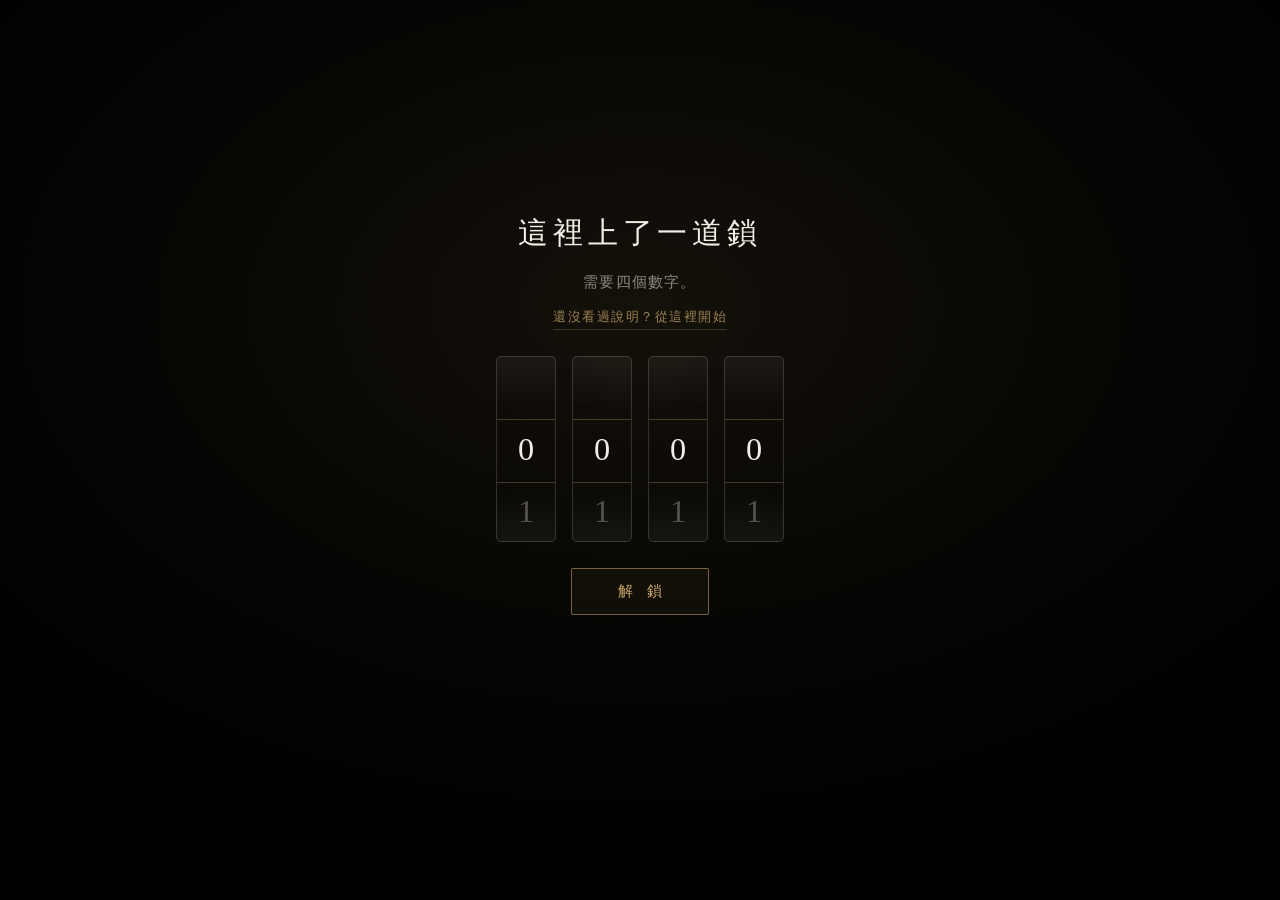
==== story.html @ 36394cac "喜餅 QR code 解謎網頁 密碼鎖、正片與 360° 影片。正片內容以密碼加密（PBKDF2 + AES-GCM）， 原始內容不在 repo 內。  Co-Authored-By: Claude " ====
<!DOCTYPE html>
<html lang="zh-Hant">
<head>
<meta charset="utf-8">
<meta name="viewport" content="width=device-width, initial-scale=1, viewport-fit=cover, maximum-scale=1, user-scalable=no">
<meta name="theme-color" content="#000000">
<meta name="robots" content="noindex, nofollow">
<title>· · · ·</title>
<link rel="icon" href="data:image/svg+xml,%3Csvg xmlns='http://www.w3.org/2000/svg' viewBox='0 0 32 32'%3E%3Ccircle cx='16' cy='16' r='7' fill='%23c9a86a'/%3E%3C/svg%3E">
<link rel="stylesheet" href="assets/css/base.css">
<link rel="stylesheet" href="assets/css/story.css">
</head>
<body>

<div id="stage">

  <!-- 1. 載入 + 輕觸開始 -->
  <section class="scene" id="gate">
    <p id="loading"></p>
    <div id="loadbar"><i></i></div>
    <button id="start"></button>
  </section>

  <!-- 2. 字卡（開場與過場共用） -->
  <section class="scene" id="cards">
    <p id="card-line"></p>
  </section>

  <!-- 3. 十二張圖 -->
  <section class="scene" id="slides">
    <div class="slide-layer" id="layerA"><div class="bg"></div><div class="fg"></div></div>
    <div class="slide-layer" id="layerB"><div class="bg"></div><div class="fg"></div></div>
    <div id="tap-hint"></div>
    <div id="slide-progress"><i></i></div>
  </section>

  <!-- 4. 影片（可能不只一段） -->
  <section class="scene" id="videoScene">
    <canvas id="pano"></canvas>
    <video id="vid" playsinline webkit-playsinline preload="none" crossorigin="anonymous"></video>
    <div id="captions"><p id="caption"></p></div>
    <div id="drag-hint"></div>
    <button id="gyro-btn" class="hidden">體感環顧</button>
    <div id="clip-progress"></div>
  </section>

  <!-- 5. 結尾 -->
  <section class="scene" id="ending">
    <div id="ending-glow" aria-hidden="true">
      <i class="bloom"></i>
      <canvas id="fireflies"></canvas>
    </div>
    <p class="end-eyebrow" id="end-eyebrow"></p>
    <h1 class="end-names" id="end-names"></h1>
    <p class="end-date" id="end-date"></p>
    <div class="end-rule"></div>
    <p class="end-closing" id="end-closing"></p>
    <div class="end-actions">
      <a class="btn-primary" id="end-guestbook" target="_blank" rel="noopener"></a>
      <button class="btn-ghost" id="end-replay"></button>
    </div>
  </section>

</div>

<button id="skip"></button>
<div id="curtain"></div>
<div id="egg-overlay" aria-hidden="true"></div>

<script src="assets/js/config.js"></script>
<script src="assets/js/sealed.js"></script>
<script src="assets/js/unseal.js"></script>
<script src="assets/js/pano.js"></script>
<script src="assets/js/story.js"></script>
</body>
</html>
---- assets/css/base.css ----
/* 共用基礎樣式：黑底、無捲動、電影感字體 */

:root {
  --ink: #f2ede6;
  --ink-dim: rgba(242, 237, 230, 0.55);
  --ink-faint: rgba(242, 237, 230, 0.28);
  --bg: #000;
  --gold: #c9a86a;
  --danger: #d9534f;
  --serif: "Noto Serif TC", "Songti TC", "STSong", "PMingLiU", "MingLiU",
           "Source Han Serif TC", Georgia, "Times New Roman", serif;
  --sans: "Noto Sans TC", "PingFang TC", "Microsoft JhengHei",
          -apple-system, BlinkMacSystemFont, "Segoe UI", sans-serif;
  --vh: 1vh; /* 由 JS 覆寫，處理行動瀏覽器網址列高度問題 */
}

* { box-sizing: border-box; }

html, body {
  margin: 0;
  padding: 0;
  height: 100%;
  background: var(--bg);
  color: var(--ink);
  font-family: var(--serif);
  overflow: hidden;
  overscroll-behavior: none;
  -webkit-font-smoothing: antialiased;
  -webkit-tap-highlight-color: transparent;
  text-rendering: optimizeLegibility;
}

body {
  height: calc(var(--vh, 1vh) * 100);
  user-select: none;
  -webkit-user-select: none;
}

button {
  font-family: inherit;
  color: inherit;
  background: none;
  border: none;
  cursor: pointer;
  padding: 0;
}

a { color: inherit; }

.hidden { display: none !important; }

/* 淡入淡出的通用工具 */
.fade { opacity: 0; transition: opacity 600ms ease; }
.fade.in { opacity: 1; }

/* 一層永遠蓋在最上面的黑幕，用來做場景之間的切換 */
#curtain {
  position: fixed;
  inset: 0;
  background: #000;
  opacity: 0;
  pointer-events: none;
  transition: opacity 700ms ease;
  z-index: 900;
}
#curtain.on { opacity: 1; }

@media (prefers-reduced-motion: reduce) {
  /* 結尾卡的螢火是 canvas 畫的，不受這條影響，它自己會看這個設定改成只閃不飄 */
  * { animation-duration: 0.01ms !important; transition-duration: 120ms !important; }
}
---- assets/css/story.css ----
/* 正片：開場字卡 → 十二張圖 → 過場 → 360 影片 → 結尾卡 */

#stage {
  position: fixed;
  inset: 0;
  overflow: hidden;
}

.scene {
  position: absolute;
  inset: 0;
  display: flex;
  align-items: center;
  justify-content: center;
  opacity: 0;
  visibility: hidden;
  transition: opacity 800ms ease, visibility 0s linear 800ms;
}
.scene.on {
  opacity: 1;
  visibility: visible;
  transition: opacity 800ms ease, visibility 0s;
}

/* ─────────────────────────────  進場（載入 + 輕觸開始） */
#gate {
  flex-direction: column;
  gap: 26px;
  padding: 24px;
  text-align: center;
}

#loading {
  font-size: 13px;
  letter-spacing: 0.34em;
  text-indent: 0.34em;
  color: var(--ink-faint);
  margin: 0;
}

#loadbar {
  width: min(180px, 50vw);
  height: 1px;
  background: rgba(242, 237, 230, 0.12);
  position: relative;
  overflow: hidden;
}
#loadbar i {
  position: absolute;
  inset: 0 100% 0 0;
  background: var(--gold);
  transition: right 400ms ease;
}

#start {
  font-size: clamp(15px, 4.4vw, 17px);
  letter-spacing: 0.4em;
  text-indent: 0.4em;
  color: var(--ink);
  padding: 16px 34px;
  border: 1px solid rgba(242, 237, 230, 0.22);
  border-radius: 2px;
  opacity: 0;
  transform: translateY(6px);
  transition: opacity 900ms ease, transform 900ms ease, background 300ms ease;
  pointer-events: none;
}
#start.ready {
  opacity: 1;
  transform: none;
  pointer-events: auto;
  animation: breathe 3.6s ease-in-out 1.2s infinite;
}
#start:hover { background: rgba(255, 255, 255, 0.05); }
@keyframes breathe {
  0%, 100% { box-shadow: 0 0 0 0 rgba(201, 168, 106, 0.0); }
  50%      { box-shadow: 0 0 30px 0 rgba(201, 168, 106, 0.18); }
}

/* ─────────────────────────────  字卡 */
#cards { padding: 8vw; }

#card-line {
  margin: 0;
  max-width: 22em;
  white-space: nowrap;     /* 每一行都強制不換行；太長的話由 JS 縮小字級撐開 */
  text-align: center;
  font-size: clamp(19px, 5.6vw, 30px);
  line-height: 2.1;
  letter-spacing: 0.14em;
  opacity: 0;
  filter: blur(6px);
  transform: translateY(8px);
  will-change: opacity, filter, transform;
}
#card-line.in {
  opacity: 1;
  filter: blur(0);
  transform: none;
}

/* ─────────────────────────────  十二張圖 */
.slide-layer {
  position: absolute;
  inset: 0;
  opacity: 0;
  transition: opacity 700ms ease;
}
.slide-layer.on { opacity: 1; }

/* 背後那層是同一張圖放大模糊，填滿螢幕不留死黑邊 */
.slide-layer .bg {
  position: absolute;
  inset: -8%;
  background-size: cover;
  background-position: center;
  filter: blur(28px) brightness(0.34) saturate(0.8);
  transform: scale(1.1);
}
.slide-layer .fg {
  position: absolute;
  inset: 0;
  background-size: contain;
  background-position: center;
  background-repeat: no-repeat;
}
.slide-layer.kb .fg { animation: kenburns linear forwards; }
@keyframes kenburns {
  from { transform: scale(1.0); }
  to   { transform: scale(1.055); }
}

/* 手動翻頁時，整個區域都可以點 */
#slides.on { cursor: pointer; }

#tap-hint {
  position: absolute;
  left: 50%;
  bottom: calc(22px + env(safe-area-inset-bottom));
  transform: translateX(-50%);
  z-index: 500;
  font-family: var(--sans);
  font-size: 12px;
  letter-spacing: 0.22em;
  text-indent: 0.22em;
  color: rgba(255, 255, 255, 0.55);
  text-shadow: 0 1px 10px rgba(0, 0, 0, 0.9);
  white-space: nowrap;
  pointer-events: none;
  opacity: 0;
  transition: opacity 900ms ease;
}
#tap-hint.in { opacity: 1; animation: hintPulse 2.8s ease-in-out infinite; }
#tap-hint::after { content: ' ›'; opacity: 0.6; }
@keyframes hintPulse {
  0%, 100% { opacity: 0.38; }
  50%      { opacity: 0.85; }
}

/* 螢幕最下緣的細進度線 */
#slide-progress {
  position: absolute;
  left: 0;
  right: 0;
  bottom: 0;
  height: 1px;
  background: rgba(255, 255, 255, 0.08);
  z-index: 500;
  pointer-events: none;
  opacity: 0;
  transition: opacity 600ms ease;
}
#slide-progress.in { opacity: 1; }
#slide-progress i {
  display: block;
  height: 100%;
  width: 0;
  background: var(--gold);
  transition: width 600ms cubic-bezier(0.3, 0.9, 0.3, 1);
}

/* ─────────────────────────────  影片 */
#videoScene { background: #000; }

#pano {
  position: absolute;
  inset: 0;
  width: 100%;
  height: 100%;
  display: block;
  touch-action: none;
  cursor: grab;
}
#pano:active { cursor: grabbing; }

/* 全景模式時，真正的 <video> 只是貼圖來源，藏起來但不能 display:none
   （iOS 會停止解碼），所以縮到一個像素。 */
/* 平面模式（或裝置沒有 WebGL 時的退路）：完整顯示不裁切，
   因為 360 影片攤平是 2:1，裁掉就看不懂了 */
#vid {
  position: absolute;
  width: 100%;
  height: 100%;
  object-fit: contain;
  background: #000;
  left: 0;
  top: 0;
}
#videoScene.pano #vid {
  width: 2px;
  height: 2px;
  opacity: 0.01;
  pointer-events: none;
  z-index: -1;
}

/* 影片上的字：在網頁上疊的，不是燒進影片裡 */
#captions {
  position: absolute;
  inset: 0;
  pointer-events: none;
  display: flex;
  justify-content: center;
  padding: 0 8vw calc(14vh + env(safe-area-inset-bottom));
  z-index: 3;
}
#captions.pos-bottom { align-items: flex-end; }
#captions.pos-center { align-items: center; padding-bottom: 8vw; }
#captions.pos-top    { align-items: flex-start; padding: calc(14vh + env(safe-area-inset-top)) 8vw 0; }

#caption {
  margin: 0;
  text-align: center;
  font-size: clamp(17px, 4.8vw, 26px);
  line-height: 1.9;
  letter-spacing: 0.16em;
  text-shadow: 0 2px 24px rgba(0, 0, 0, 0.85), 0 0 6px rgba(0, 0, 0, 0.7);
  opacity: 0;
  filter: blur(5px);
  transition: opacity 900ms ease, filter 900ms ease;
  max-width: 20em;
}
#caption.in { opacity: 1; filter: blur(0); }

#drag-hint {
  position: absolute;
  left: 50%;
  top: calc(12vh + env(safe-area-inset-top));
  transform: translateX(-50%);
  font-family: var(--sans);
  font-size: 12.5px;
  letter-spacing: 0.14em;
  color: rgba(255, 255, 255, 0.8);
  background: rgba(0, 0, 0, 0.35);
  backdrop-filter: blur(6px);
  -webkit-backdrop-filter: blur(6px);
  padding: 9px 16px;
  border-radius: 100px;
  white-space: nowrap;
  opacity: 0;
  transition: opacity 700ms ease;
  pointer-events: none;
  z-index: 4;
}
#drag-hint.in { opacity: 1; }
#drag-hint::before { content: '↔  '; opacity: 0.7; }

/* 影片上的兩顆小藥丸按鈕：體感、開啟聲音 */
.pill-btn {
  position: absolute;
  bottom: calc(14px + env(safe-area-inset-bottom));
  font-family: var(--sans);
  font-size: 12px;
  letter-spacing: 0.1em;
  color: rgba(255, 255, 255, 0.75);
  background: rgba(0, 0, 0, 0.4);
  backdrop-filter: blur(6px);
  -webkit-backdrop-filter: blur(6px);
  border: 1px solid rgba(255, 255, 255, 0.16);
  border-radius: 100px;
  padding: 9px 15px;
  white-space: nowrap;
  z-index: 5;
}
#gyro-btn  { right: calc(14px + env(safe-area-inset-right)); }
#sound-btn { left: calc(14px + env(safe-area-inset-left)); }
#music-btn { left: calc(14px + env(safe-area-inset-left)); }

/* 影片有好幾段時，畫面上緣的分段進度條（像限時動態那種） */
#clip-progress {
  position: absolute;
  left: calc(12px + env(safe-area-inset-left));
  right: calc(12px + env(safe-area-inset-right));
  top: calc(12px + env(safe-area-inset-top));
  display: flex;
  gap: 6px;
  z-index: 6;
  opacity: 0;
  transition: opacity 500ms ease;
  pointer-events: none;
}
#clip-progress.in { opacity: 1; }
#clip-progress i {
  flex: 1;
  height: 2px;
  border-radius: 2px;
  background: rgba(255, 255, 255, 0.28);
  position: relative;
  overflow: hidden;
}
#clip-progress i b {
  display: block;
  position: absolute;
  inset: 0;
  width: 0;
  background: #fff;
  transition: width 120ms linear;
}
#clip-progress i.done b { width: 100% !important; transition: none; }

/* ─────────────────────────────  結尾卡 */
#ending {
  flex-direction: column;
  gap: 22px;
  padding: 40px 24px calc(40px + env(safe-area-inset-bottom));
  text-align: center;
  overflow: hidden;           /* 裁掉飄出畫面邊緣的光點 */
}

/* 背景不是純黑——幾片緩慢漂移的暖色光暈、名字後面的一盞燈，
   再疊上往上飄的螢火，像遊戲破關後那種安靜、溫暖的結局畫面。 */
#ending-glow {
  position: absolute;
  inset: 0;
  overflow: hidden;
  pointer-events: none;
  z-index: 0;
  opacity: 0;
  transition: opacity 1800ms ease;
}
#ending.on #ending-glow { opacity: 1; }

#ending-glow::before {
  content: '';
  position: absolute;
  inset: -18%;
  background:
    radial-gradient(ellipse 52% 42% at 24% 26%, rgba(201, 168, 106, 0.26) 0%, transparent 65%),
    radial-gradient(ellipse 48% 40% at 78% 74%, rgba(235, 190, 200, 0.17) 0%, transparent 62%),
    radial-gradient(ellipse 58% 48% at 50% 92%, rgba(201, 168, 106, 0.13) 0%, transparent 70%);
  animation: emberDrift 18s ease-in-out infinite alternate;
}
@keyframes emberDrift {
  0%   { transform: translate(-3%, -2%) scale(1); }
  100% { transform: translate(3%, 2%) scale(1.14); }
}

/* 名字後面的那盞燈：結尾卡出現時從一點亮起、往外散開，
   然後留下一圈很淡的暖光，像燈芯一樣慢慢呼吸。 */
#ending-glow .bloom {
  position: absolute;
  left: 50%;
  top: 44%;
  width: min(150vw, 980px);
  aspect-ratio: 1.5;
  translate: -50% -50%;
  background: radial-gradient(closest-side,
              rgba(255, 222, 170, 0.40) 0%,
              rgba(232, 180, 110, 0.17) 40%,
              rgba(201, 168, 106, 0.05) 70%,
              transparent 100%);
  opacity: 0;
  scale: 0.25;
}
#ending.on #ending-glow .bloom {
  animation:
    bloomOpen 2800ms cubic-bezier(0.16, 1, 0.3, 1) 300ms both,
    bloomBreathe 6400ms ease-in-out 3100ms infinite alternate;
}
@keyframes bloomOpen {
  0%   { opacity: 0;    scale: 0.25; }
  30%  { opacity: 1;    scale: 0.8; }
  100% { opacity: 0.75; scale: 1; }
}
@keyframes bloomBreathe {
  from { opacity: 0.75; scale: 1; }
  to   { opacity: 0.52; scale: 1.06; }
}

/* 螢火：story.js 的 startFireflies 在這張 canvas 上畫 */
#fireflies {
  position: absolute;
  inset: 0;
  width: 100%;
  height: 100%;
}

@media (prefers-reduced-motion: reduce) {
  /* 不放大、不呼吸，直接停在散開之後的那一圈暖光 */
  #ending.on #ending-glow .bloom { animation: none; opacity: 0.7; scale: 1; }
}

/* 文字內容要浮在光暈與光點上面 */
#ending > *:not(#ending-glow) {
  position: relative;
  z-index: 1;
}

.end-eyebrow {
  font-size: 12.5px;
  letter-spacing: 0.5em;
  text-indent: 0.5em;
  color: var(--gold);
  margin: 0;
}
.end-names {
  font-size: clamp(26px, 8vw, 44px);
  letter-spacing: 0.2em;
  text-indent: 0.2em;
  margin: 0;
  font-weight: 400;
}
.end-date {
  font-size: clamp(13px, 3.6vw, 15px);
  letter-spacing: 0.42em;
  text-indent: 0.42em;
  color: var(--ink-dim);
  margin: 0;
}
.end-rule {
  width: 44px;
  height: 1px;
  background: rgba(201, 168, 106, 0.5);
  margin: 6px 0;
}
.end-closing {
  font-size: clamp(14px, 4vw, 17px);
  letter-spacing: 0.14em;
  line-height: 2;
  color: var(--ink-dim);
  margin: 0;
  max-width: 20em;
}
.end-actions {
  display: flex;
  flex-direction: column;
  align-items: center;
  gap: 18px;
  margin-top: 10px;
}
.btn-primary {
  display: inline-block;
  padding: 14px 32px;
  border: 1px solid rgba(201, 168, 106, 0.55);
  border-radius: 2px;
  color: var(--gold);
  font-size: 14.5px;
  letter-spacing: 0.24em;
  text-indent: 0.24em;
  text-decoration: none;
  background: rgba(201, 168, 106, 0.05);
  transition: background 260ms ease;
}
.btn-primary:hover { background: rgba(201, 168, 106, 0.15); }

.btn-ghost {
  font-size: 12.5px;
  letter-spacing: 0.2em;
  color: var(--ink-faint);
}
.btn-ghost:hover { color: var(--ink-dim); }

/* 結尾卡各元素依序浮現（#ending-glow 是背景層，不算在這個序列裡，
   所以從 nth-child(2) 開始——第 1 個子元素是 #ending-glow）。
   排除寫在 :where() 裡面，是因為 :not(#ending-glow) 的 ID 選擇器
   會把這條規則的 specificity 拉高，蓋掉下面 nth-child 設的 animation-delay
   （animation 簡寫會把 delay 重置成 0s）——:where() 不會計入 specificity，
   兩條規則才能維持原本的層級關係。 */
#ending.on > *:where(:not(#ending-glow)) { animation: rise 1200ms ease both; }
#ending.on > *:nth-child(2) { animation-delay: 200ms; }
#ending.on > *:nth-child(3) { animation-delay: 500ms; }
#ending.on > *:nth-child(4) { animation-delay: 800ms; }
#ending.on > *:nth-child(5) { animation-delay: 1000ms; }
#ending.on > *:nth-child(6) { animation-delay: 1200ms; }
#ending.on > *:nth-child(7) { animation-delay: 1600ms; }
@keyframes rise {
  from { opacity: 0; transform: translateY(12px); }
  to   { opacity: 1; transform: none; }
}

/* ─────────────────────────────  跳過 */
#skip {
  position: fixed;
  right: calc(16px + env(safe-area-inset-right));
  bottom: calc(16px + env(safe-area-inset-bottom));
  font-family: var(--sans);
  font-size: 12px;
  letter-spacing: 0.18em;
  color: rgba(242, 237, 230, 0.22);
  padding: 8px 10px;
  z-index: 800;
  opacity: 0;
  transition: opacity 600ms ease, color 300ms ease;
  pointer-events: none;
}
#skip.on { opacity: 1; pointer-events: auto; }
#skip:hover { color: rgba(242, 237, 230, 0.6); }

/* ─────────────────────────────  隱藏彩蛋（會嚇人）
 * 平常完全不存在，只有 story.js 判斷條件都滿足時才會加上 .on / .egg-active。
 * 設計成「腐化」而不是單純變紅：幾片不規則的暗紅斑塊從四個角落
 * 慢慢長進來吃掉畫面，疊一層雜訊顆粒質感，看起來像訊號在腐蝕，
 * 不是乾淨的色彩淡入。transition-duration 是 JS 依 config 的
 * glitchDurationMs 動態設定的，這裡先給保底值，避免忘記設變成瞬間切換。 */
#egg-overlay {
  position: fixed;
  inset: 0;
  z-index: 950;
  pointer-events: none;
  overflow: hidden;
  opacity: 0;
  transition: opacity 9000ms ease-in;
}
#egg-overlay.on { opacity: 1; }

/* 四片不規則的腐化斑塊，從角落長出來，中間疊一層很淡的暗紅暈 */
#egg-overlay::before {
  content: '';
  position: absolute;
  inset: -25%;
  background:
    radial-gradient(circle at 6% 10%,  rgba(55, 0, 0, 0.95) 0%, transparent 34%),
    radial-gradient(circle at 94% 16%, rgba(65, 0, 0, 0.92) 0%, transparent 30%),
    radial-gradient(circle at 12% 90%, rgba(48, 0, 0, 0.94) 0%, transparent 32%),
    radial-gradient(circle at 90% 88%, rgba(60, 0, 0, 0.90) 0%, transparent 36%),
    radial-gradient(ellipse at 50% 50%, rgba(110, 0, 0, 0.30) 0%, transparent 58%);
  transform: scale(0.25);
  transform-origin: 50% 50%;
  transition: transform 9000ms cubic-bezier(0.16, 0.6, 0.25, 1);
}
#egg-overlay.on::before { transform: scale(1.5); }

/* 一層很淡的雜訊顆粒，讓紅不是乾淨的漸層，而是像老舊訊號腐蝕的質感 */
#egg-overlay::after {
  content: '';
  position: absolute;
  inset: -10%;
  opacity: 0;
  background-image: url("data:image/svg+xml;utf8,<svg xmlns='http://www.w3.org/2000/svg' width='120' height='120'><filter id='n'><feTurbulence type='fractalNoise' baseFrequency='0.9' numOctaves='2' stitchTiles='stitch'/><feColorMatrix type='saturate' values='0'/></filter><rect width='100%25' height='100%25' filter='url(%23n)' opacity='0.5'/></svg>");
  mix-blend-mode: overlay;
  transition: opacity 3000ms ease 1500ms;
}
#egg-overlay.on::after { opacity: 0.5; animation: eggGrain 0.4s steps(2) infinite; }
@keyframes eggGrain {
  0%   { transform: translate(0, 0); }
  50%  { transform: translate(-1.5%, 1%); }
  100% { transform: translate(1%, -1.5%); }
}

/* 背景光暈與飄落光點一起熄掉，換成整片紅——溫暖的氛圍不該跟嚇人的東西並存 */
body.egg-active #ending-glow { opacity: 0; transition: opacity 1500ms ease; }

body.egg-active .end-eyebrow,
body.egg-active .end-names,
body.egg-active .end-date,
body.egg-active .end-closing {
  color: #ff2a2a;
  text-shadow: 0 0 10px rgba(255, 0, 0, 0.6);
  transition: color 1500ms ease, text-shadow 1500ms ease;
}
body.egg-active .end-rule {
  background: rgba(255, 42, 42, 0.55);
  transition: background 1500ms ease;
}
/* 「再看一次」跟留言按鈕故意不跟著崩壞、文字保持清楚——
 * 嚇人歸嚇人，永遠要留一條看得懂的路讓人離開。 */
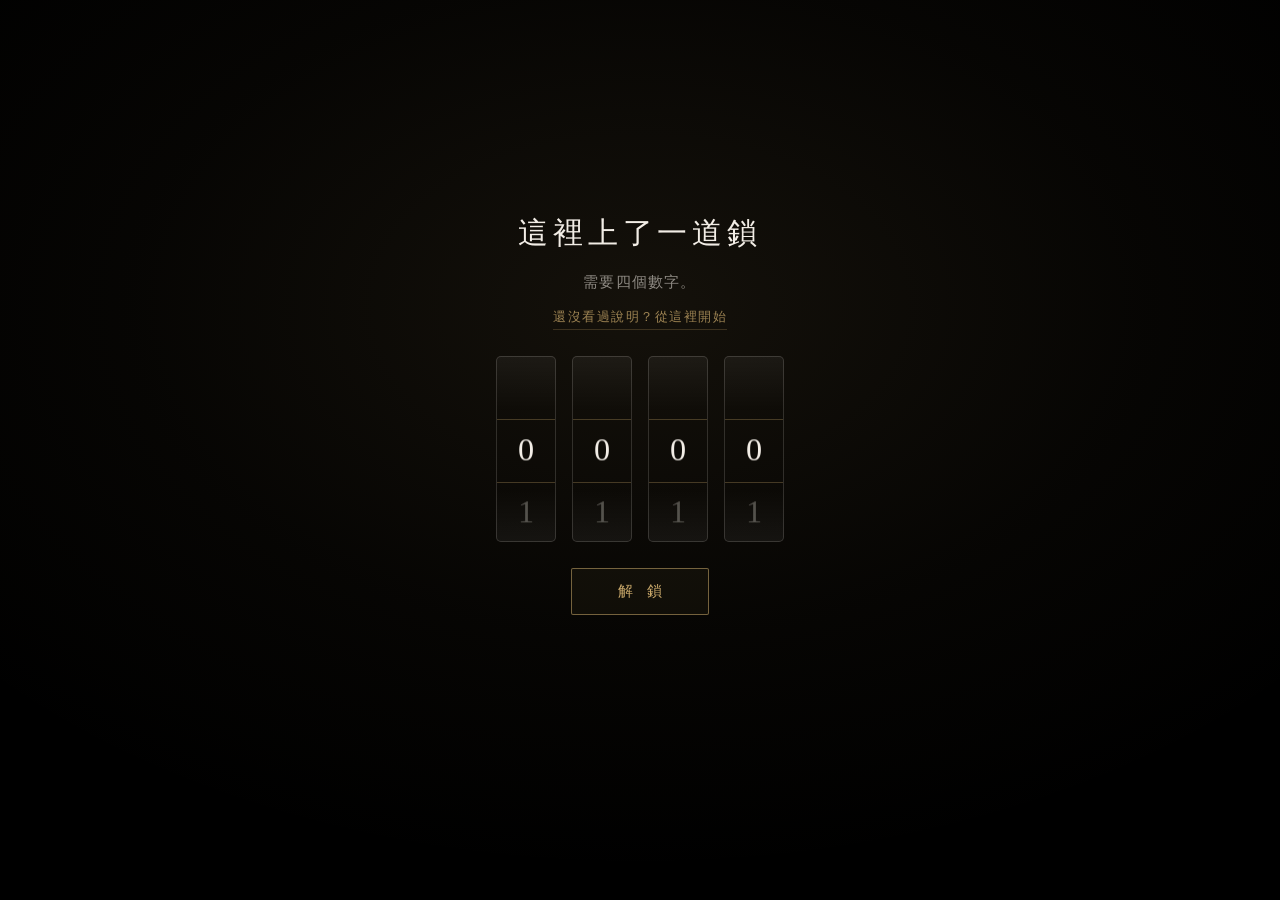
==== commit 780af268: "影片整段下載完才播放 - 按下「輕觸開始」就在背景用 fetch 整段下載第一段，轉成 blob 播放，播放中不會再卡 - 一段接一段下載，最多超前正在播的那段兩段；播完的那段立刻釋放記憶體 - 還沒" ====
--- a/story.html
+++ b/story.html
@@ -65,6 +65,7 @@
 
 <button id="skip"></button>
 <div id="curtain"></div>
+<div id="clip-loading" aria-live="polite"></div>
 <div id="egg-overlay" aria-hidden="true"></div>
 
 <script src="assets/js/config.js"></script>
--- a/assets/css/story.css
+++ b/assets/css/story.css
@@ -263,6 +263,25 @@
   z-index: 4;
 }
 #drag-hint.in { opacity: 1; }
+
+/* 影片下載進度。換段時黑幕會蓋住整個畫面，所以這個要浮在黑幕（z-index 900）上面 */
+#clip-loading {
+  position: fixed;
+  left: 50%;
+  top: 50%;
+  transform: translate(-50%, -50%);
+  z-index: 910;
+  font-family: var(--sans);
+  font-size: 12.5px;
+  letter-spacing: 0.14em;
+  font-variant-numeric: tabular-nums;
+  color: rgba(255, 255, 255, 0.72);
+  white-space: nowrap;
+  pointer-events: none;
+  opacity: 0;
+  transition: opacity 400ms ease;
+}
+#clip-loading.in { opacity: 1; }
 #drag-hint::before { content: '↔  '; opacity: 0.7; }
 
 /* 影片上的兩顆小藥丸按鈕：體感、開啟聲音 */
